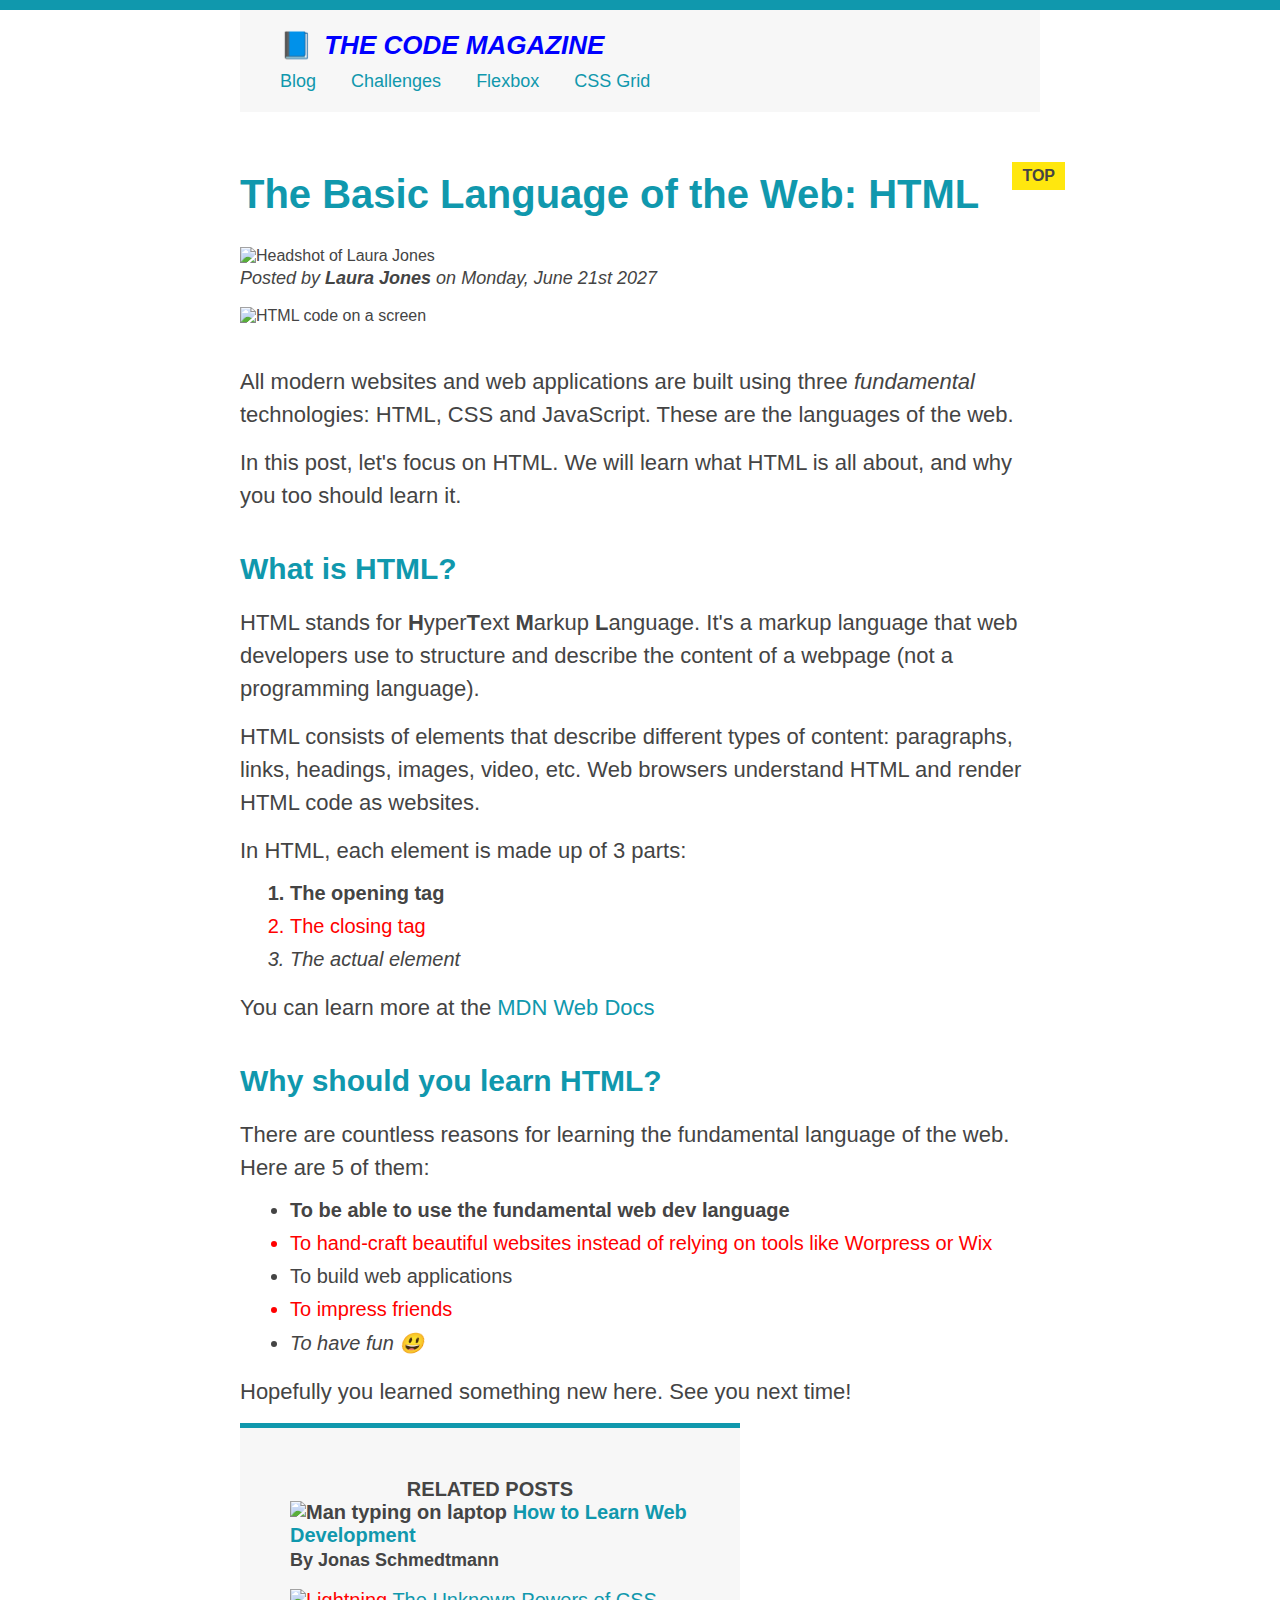
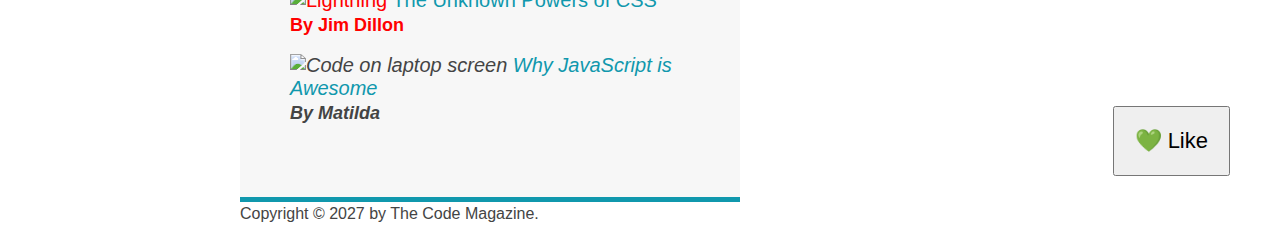
==== 04-CSS-Layouts/index.html @ 60e7f9c3 "chore: create new project" ====
<!DOCTYPE html>
<html lang="en">
  <head>
    <meta charset="UTF-8" />
    <link href="style.css" rel="stylesheet" />
    <style>
      h1 {
        color: blue;
      }
    </style>
    <title>The Basic Language of the Web: HTML</title>
  </head>
  <body>
    <div class="container">
    <header class="main-header">
      <h1>📘 The Code Magazine</h1>

      <nav>
        <a href="./blog.html">Blog</a>
        <a href="#">Challenges</a>
        <a href="#">Flexbox</a>
        <a href="#">CSS Grid</a>
      </nav>
    </header>

    <article>
      <header class="post-header">
        <h2>The Basic Language of the Web: HTML</h2>

        <img
          src="/img/laura-jones.jpg"
          alt="Headshot of Laura Jones"
          height="50"
          width="50"
        />

        <p id="author">Posted by <strong>Laura Jones</strong> on Monday, June 21st 2027</p>

        <img
          src="/img/post-img.jpg"
          alt="HTML code on a screen"
          width="500"
          height="200"
          class="post-image"
        />
        <button>💚 Like</button>
      </header>
      <p>
        All modern websites and web applications are built using three
        <em>fundamental</em> technologies: HTML, CSS and JavaScript. These are
        the languages of the web.
      </p>

      <p>
        In this post, let's focus on HTML. We will learn what HTML is all about,
        and why you too should learn it.
      </p>

      <h3>What is HTML?</h3>

      <p>
        HTML stands for <strong>H</strong>yper<strong>T</strong>ext
        <strong>M</strong>arkup <strong>L</strong>anguage. It's a markup
        language that web developers use to structure and describe the content
        of a webpage (not a programming language).
      </p>

      <p>
        HTML consists of elements that describe different types of content:
        paragraphs, links, headings, images, video, etc. Web browsers understand
        HTML and render HTML code as websites.
      </p>

      <p>In HTML, each element is made up of 3 parts:</p>

      <ol>
        <li>The opening tag</li>
        <li>The closing tag</li>
        <li>The actual element</li>
      </ol>

      <p>
        You can learn more at the
        <a
          href="https://developer.mozilla.org/en-US/docs/Web/HTML"
          target="_blank"
          >MDN Web Docs</a
        >
      </p>

      <h3>Why should you learn HTML?</h3>

      <p>
        There are countless reasons for learning the fundamental language of the
        web. Here are 5 of them:
      </p>

      <ul>
        <li>To be able to use the fundamental web dev language</li>
        <li>
          To hand-craft beautiful websites instead of relying on tools like
          Worpress or Wix
        </li>
        <li>To build web applications</li>
        <li>To impress friends</li>
        <li>To have fun 😃</li>
      </ul>

      <p>Hopefully you learned something new here. See you next time!</p>
    </article>

    <aside>
      <h4>Related Posts</h4>
      <ul class="related">
        <li>
          <img
            src="/img/related-1.jpg"
            alt="Man typing on laptop"
            height="75"
            width="75"
          />
          <a href="#">How to Learn Web Development</a>
          <p class="related-author">By Jonas Schmedtmann</p>
        </li>
        <li>
          <img
            src="/img/related-2.jpg"
            alt="Lightning"
            height="75"
            width="75"
          />
          <a href="#">The Unknown Powers of CSS</a>
          <p class="related-author">By Jim Dillon</p>
        </li>
        <li>
          <img
            src="/img/related-3.jpg"
            alt="Code on laptop screen"
            height="75"
            width="75"
          />
          <a href="#">Why JavaScript is Awesome</a>
          <p class="related-author">By Matilda</p>
        </li>
      </ul>
    </aside>

    <footer>
      <p id="copyright" class="copyright text">Copyright &copy; 2027 by The Code Magazine.</footer></p>
      </div>


  </body>
</html>
---- 04-CSS-Layouts/style.css ----
/* A global reset of all the margin and padding so we can control them ourselves */

* {
  margin: 0;
  padding: 0;
}

/* Page sections */
body {
  color: #444;
  font-family: sans-serif;

  border-top: 10px solid #1098ad;
  position: relative;
}

/* Setting the left and right margins to auto means they will have the same values which means the content will be centered */
.container {
  width: 800px;
  margin: 0 auto;
}

.main-header {
  background-color: #f7f7f7;
  /* padding: 20px;
  padding-left: 40px;
  padding-right: 40px; */
  padding: 20px 40px;
  margin-bottom: 60px;
  /* height: 80px; */
}

nav {
  font-size: 18px;
}

.post-header {
  margin-bottom: 40px;
  /* position: relative; */
}

aside {
  background-color: #f7f7f7;
  border-top: 5px solid #1098ad;
  border-bottom: 5px solid #1098ad;
  padding: 50px 0;
  width: 500px;
}

/* Smaller elements */
h1,
h2,
h3 {
  color: #1098ad;
}

h1 {
  font-size: 26px;

  text-transform: uppercase;
  font-style: italic;
}

h2 {
  font-size: 40px;
  margin-bottom: 30px;
}

h3 {
  font-size: 30px;
  margin-bottom: 20px;
  margin-top: 40px;
}

h4 {
  font-size: 20px;
  text-transform: uppercase;
  text-align: center;
}

p {
  font-size: 22px;
  line-height: 1.5;
  margin-bottom: 15px;
}

ul,
ol {
  margin-left: 50px;
  margin-bottom: 20px;
}

li {
  font-size: 20px;
  margin-bottom: 10px;
  /* display: inline; */
}

li:first-child {
  font-weight: bold;
}

/* This removes the margin from the last item in a list */
li:last-child {
  margin-bottom: 0;
}

#author {
  font-style: italic;
  font-size: 18px;
}

#copyright {
  font-size: 16px;
}

.related-author {
  font-size: 18px;
  font-weight: bold;
}

.related {
  list-style: none;
}

li:last-child {
  font-style: italic;
}

li:nth-child(even) {
  color: red;
}

/* Styling Links */
/* The following selectors are always in this order. Think LVHA. */

/* Pseudo-class to target 'a' elements with href attributes */
/* The text decoration property removes the underline */
a:link {
  color: #1098ad;
  text-decoration: none;
}

a:visited {
  color: #1098ad;
}

a:hover {
  color: orangered;
  font-weight: bold;
  text-decoration: underline orangered;
}

a:active {
  background-color: black;
  font-style: italic;
}

.post-image {
  width: 100%;
  height: auto;
}

nav a:link {
  /* background-color: orangered;
  margin: 20px;
  padding: 20px;
  display: block; */

  margin-right: 30px;
  margin-top: 10px;
  display: inline-block;
}

nav a:link:last-child {
  margin-right: 0;
}

button {
  font-size: 22px;
  padding: 20px;
  cursor: pointer;

  position: absolute;
  bottom: 50px;
  right: 50px;
}

h1::first-letter {
  font-style: normal;
  margin-right: 5px;
}

h3 + p::first-line {
  /* color: red; */
}

h2 {
  position: relative;
}

h2::after {
  content: 'TOP';
  background-color: #ffe70e;
  color: #444;
  font-size: 16px;
  font-weight: bold;
  display: inline-block;
  padding: 5px 10px;
  position: absolute;
  top: -10px;
  right: -25px;
}

/* Resolving conflicts */

/* #copyright {
  color: red;
}

.copyright {
  color: blue;
}

.text {
  color: yellow;
}

/* The important keyword gives this priority over all other selectors
footer p {
  color: green !important;
} */
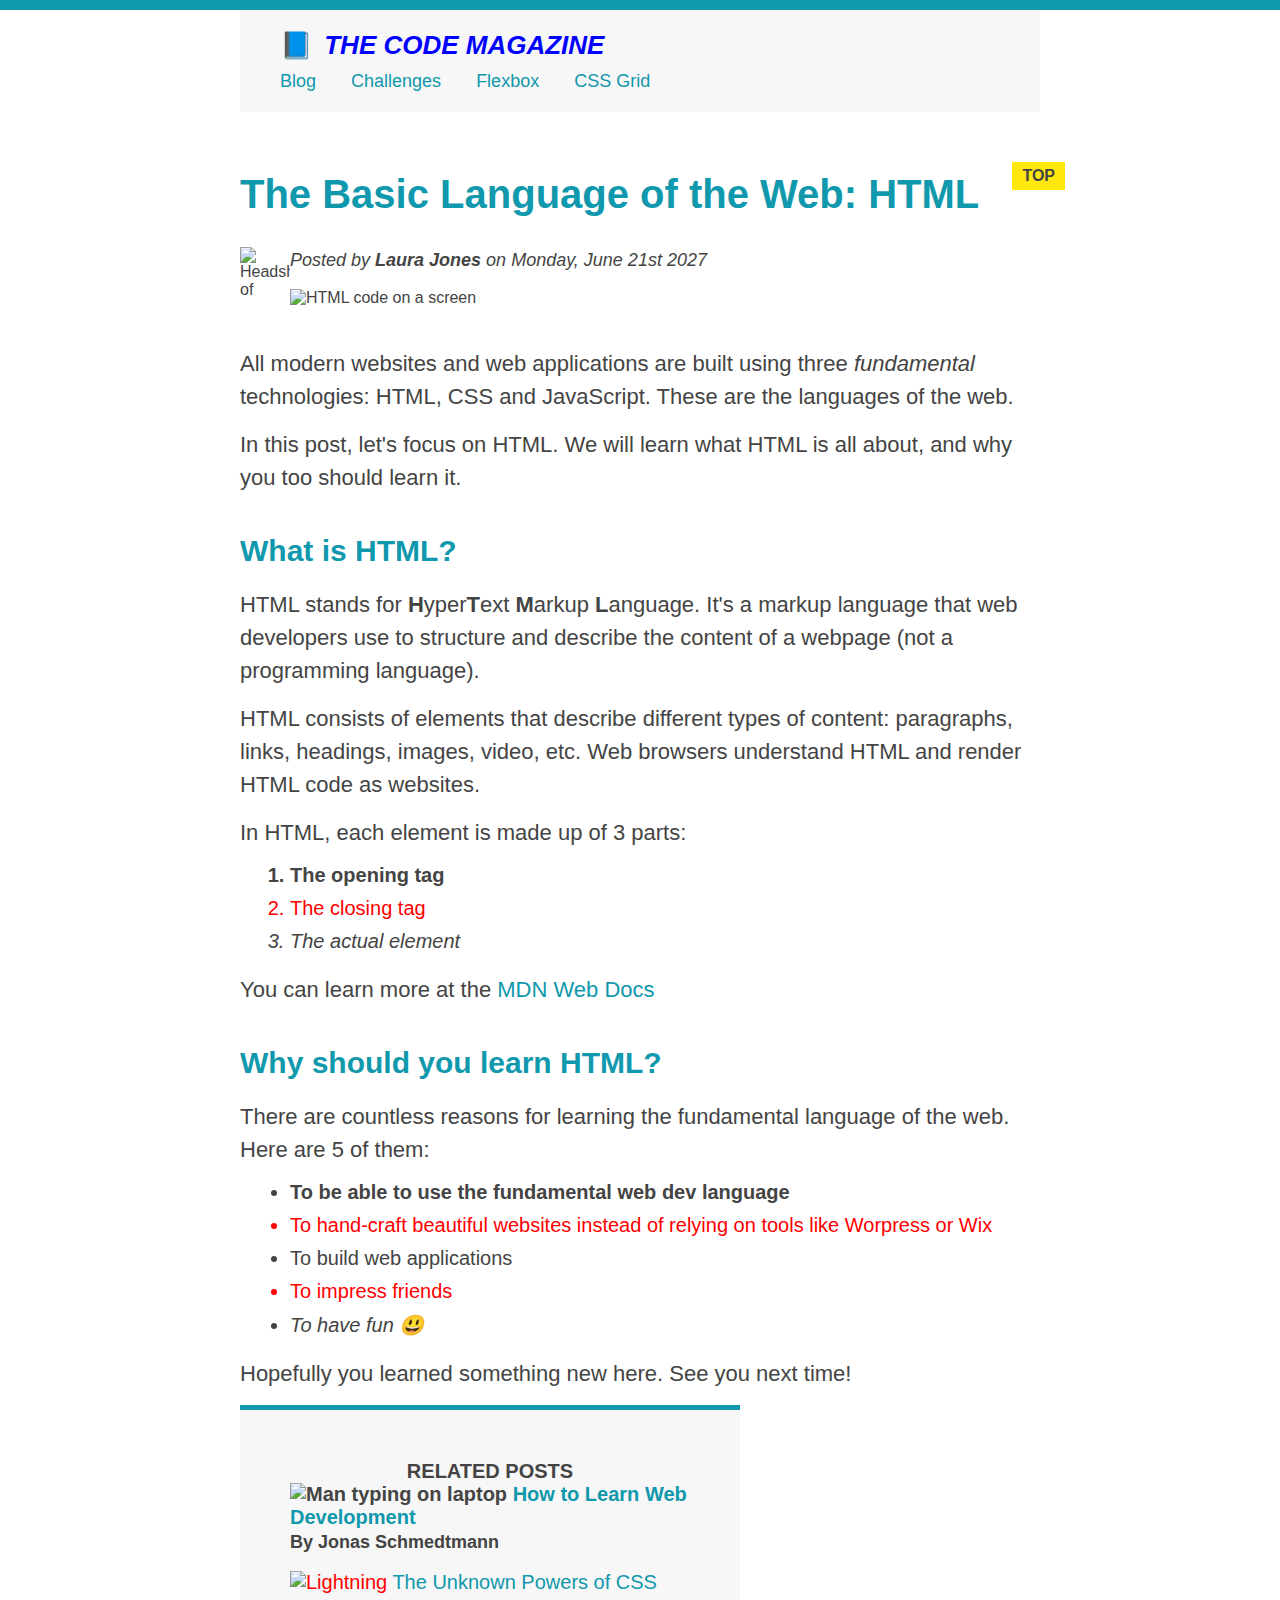
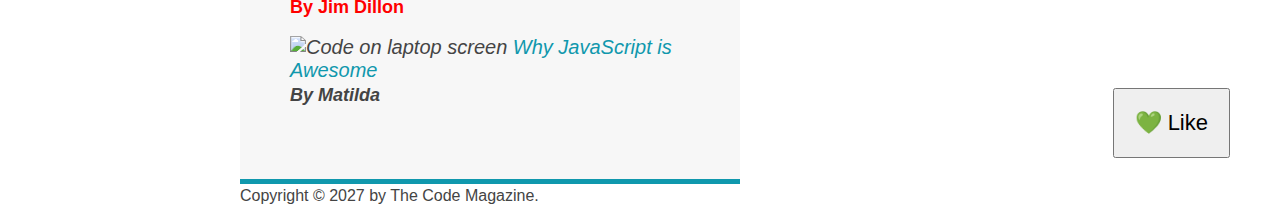
==== commit 2eb72e8c: "chore: work on floats" ====
--- a/04-CSS-Layouts/index.html
+++ b/04-CSS-Layouts/index.html
@@ -32,9 +32,10 @@
           alt="Headshot of Laura Jones"
           height="50"
           width="50"
+          class="author-img"
         />
 
-        <p id="author">Posted by <strong>Laura Jones</strong> on Monday, June 21st 2027</p>
+        <p id="author" class="author">Posted by <strong>Laura Jones</strong> on Monday, June 21st 2027</p>
 
         <img
           src="/img/post-img.jpg"
--- a/04-CSS-Layouts/style.css
+++ b/04-CSS-Layouts/style.css
@@ -230,3 +230,8 @@
 footer p {
   color: green !important;
 } */
+
+/* FLOATS */
+.author-img {
+  float: left;
+}
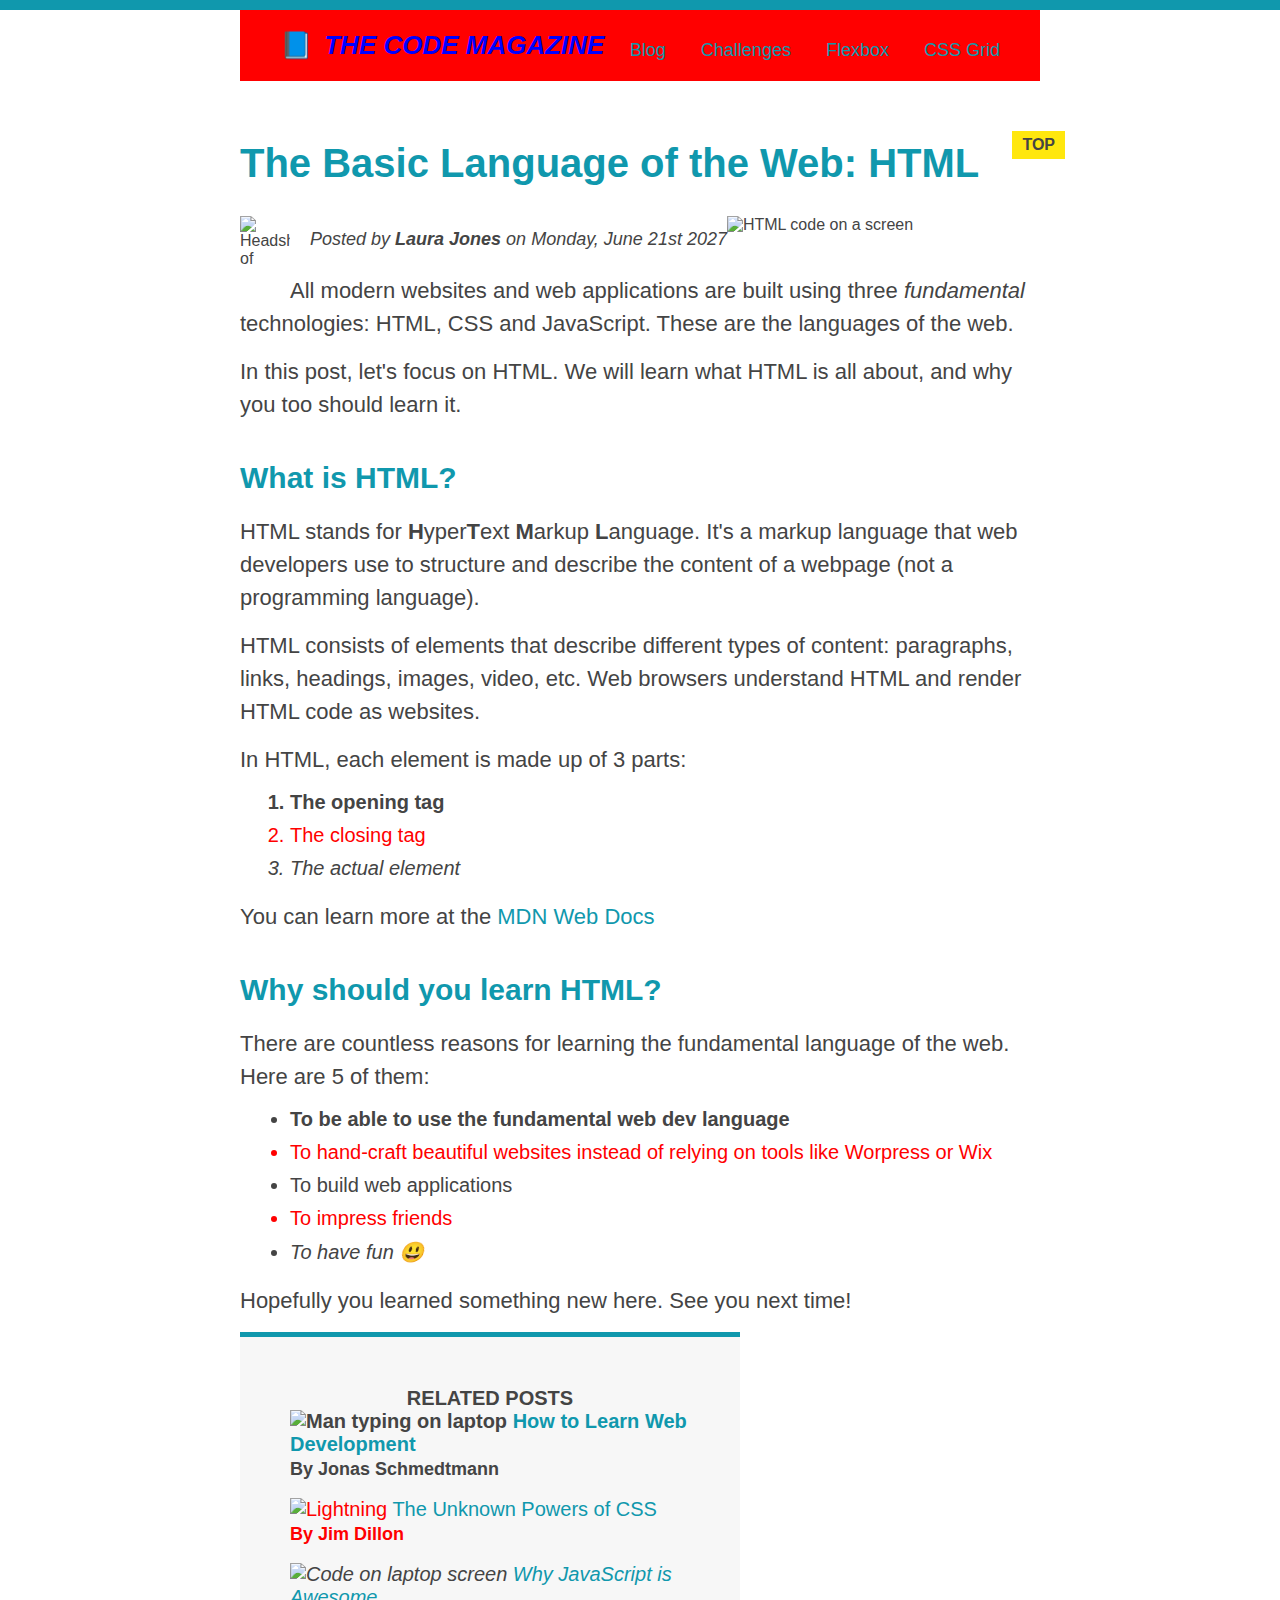
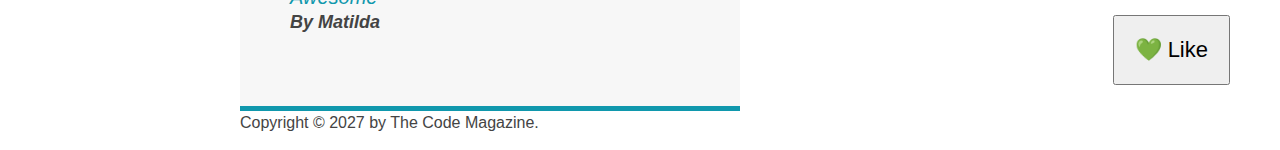
==== commit 412f6b42: "chore: float element and clear floats" ====
--- a/04-CSS-Layouts/index.html
+++ b/04-CSS-Layouts/index.html
@@ -12,7 +12,7 @@
   </head>
   <body>
     <div class="container">
-    <header class="main-header">
+    <header class="main-header clearfix">
       <h1>📘 The Code Magazine</h1>
 
       <nav>
@@ -21,6 +21,8 @@
         <a href="#">Flexbox</a>
         <a href="#">CSS Grid</a>
       </nav>
+
+      <!-- <div class="clear"></div> -->
     </header>
 
     <article>
@@ -35,7 +37,9 @@
           class="author-img"
         />
 
-        <p id="author" class="author">Posted by <strong>Laura Jones</strong> on Monday, June 21st 2027</p>
+        <p id="author" class="author">
+          Posted by <strong>Laura Jones</strong> on Monday, June 21st 2027
+        </p>
 
         <img
           src="/img/post-img.jpg"
--- a/04-CSS-Layouts/style.css
+++ b/04-CSS-Layouts/style.css
@@ -22,6 +22,7 @@
 
 .main-header {
   background-color: #f7f7f7;
+  background-color: red;
   /* padding: 20px;
   padding-left: 40px;
   padding-right: 40px; */
@@ -234,4 +235,30 @@
 /* FLOATS */
 .author-img {
   float: left;
-}
+  margin-bottom: 20px;
+}
+
+.author {
+  /* padding-left: 80px; */
+  float: left;
+  margin-top: 10px;
+  margin-left: 20px;
+}
+
+h1 {
+  float: left;
+}
+
+nav {
+  float: right;
+}
+
+.clear {
+  clear: both;
+}
+
+.clearfix::after {
+  clear: both;
+  content: '';
+  display: block;
+}
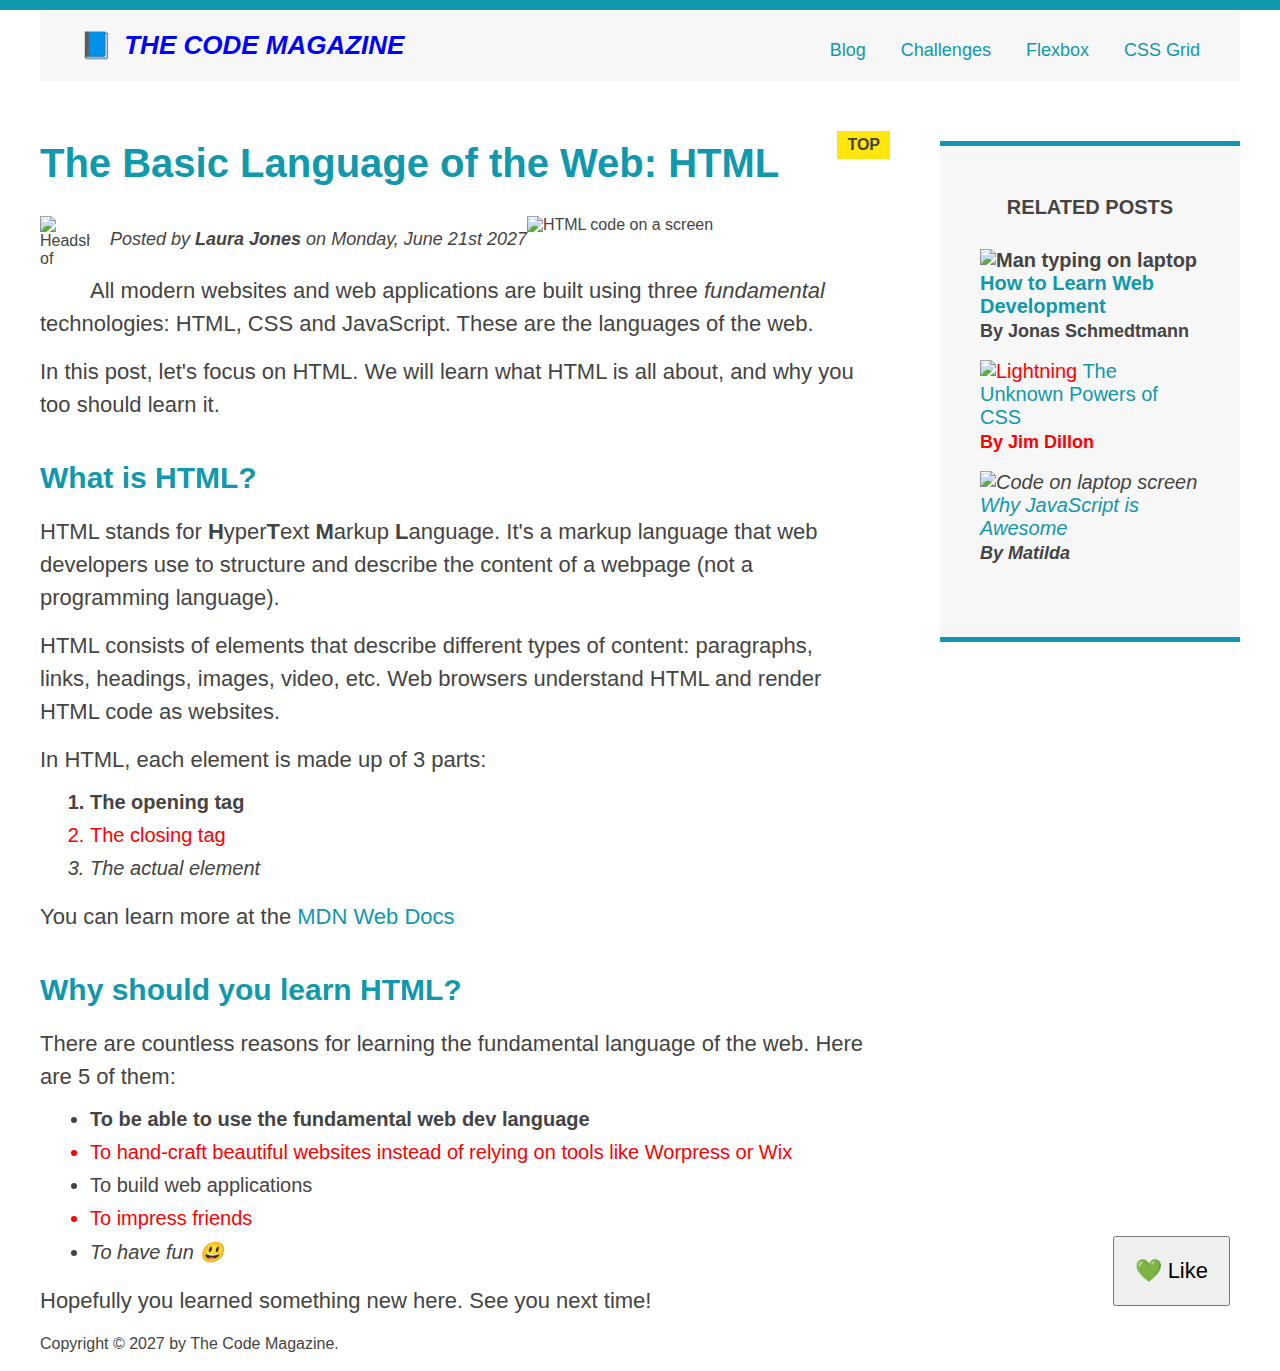
==== commit 72e4eae1: "chore: add flexbox and grid starter files" ====
--- a/04-CSS-Layouts/index.html
+++ b/04-CSS-Layouts/index.html
@@ -18,8 +18,8 @@
       <nav>
         <a href="./blog.html">Blog</a>
         <a href="#">Challenges</a>
-        <a href="#">Flexbox</a>
-        <a href="#">CSS Grid</a>
+        <a href="flexbox.html">Flexbox</a>
+        <a href="css-grid.html">CSS Grid</a>
       </nav>
 
       <!-- <div class="clear"></div> -->
--- a/04-CSS-Layouts/style.css
+++ b/04-CSS-Layouts/style.css
@@ -3,6 +3,7 @@
 * {
   margin: 0;
   padding: 0;
+  box-sizing: border-box;
 }
 
 /* Page sections */
@@ -16,13 +17,12 @@
 
 /* Setting the left and right margins to auto means they will have the same values which means the content will be centered */
 .container {
-  width: 800px;
+  width: 1200px;
   margin: 0 auto;
 }
 
 .main-header {
   background-color: #f7f7f7;
-  background-color: red;
   /* padding: 20px;
   padding-left: 40px;
   padding-right: 40px; */
@@ -44,8 +44,7 @@
   background-color: #f7f7f7;
   border-top: 5px solid #1098ad;
   border-bottom: 5px solid #1098ad;
-  padding: 50px 0;
-  width: 500px;
+  padding: 50px 40px;
 }
 
 /* Smaller elements */
@@ -77,6 +76,7 @@
   font-size: 20px;
   text-transform: uppercase;
   text-align: center;
+  margin-bottom: 30px;
 }
 
 p {
@@ -122,6 +122,7 @@
 
 .related {
   list-style: none;
+  margin-left: 0;
 }
 
 li:last-child {
@@ -262,3 +263,18 @@
   content: '';
   display: block;
 }
+
+/* The article and aside are box elements so they take up 100% of the width of the container (1200px). To make them side by side, we will float them and give them specific widths */
+article {
+  width: 825px;
+  float: left;
+}
+
+aside {
+  width: 300px;
+  float: right;
+}
+
+footer {
+  clear: both;
+}
